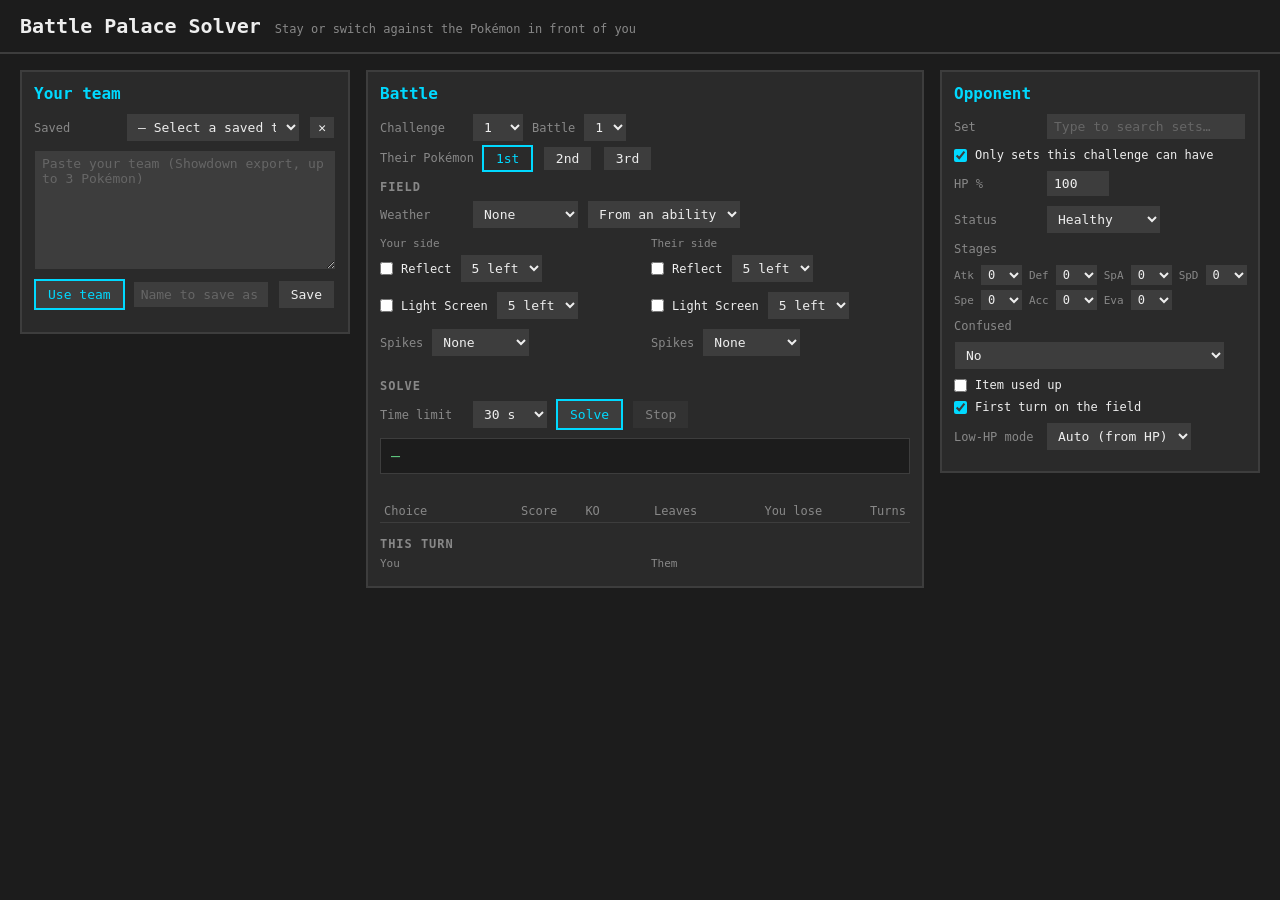
==== site/index.html @ e2d24fca "The Battle Palace Solver page (site/) Laid out like the Arena solver: your team (Showdown paste, sav" ====
<!DOCTYPE html>
<html lang="en">
<head>
<meta charset="UTF-8" />
<meta name="viewport" content="width=device-width, initial-scale=1.0" />
<title>Battle Palace Solver</title>
<link rel="stylesheet" href="styles.css" />
</head>
<body>
<header class="app-header">
  <h1>Battle Palace Solver</h1>
  <span class="app-sub">Stay or switch against the Pokémon in front of you</span>
</header>

<main class="layout">

  <!-- ───────────────────────── YOUR TEAM ───────────────────────── -->
  <section class="panel" id="teamPanel" aria-label="Your team">
    <h2>Your team</h2>
    <div class="field-row">
      <label for="savedTeams">Saved</label>
      <select id="savedTeams"><option value="">— Select a saved team —</option></select>
      <button id="deleteTeam" class="btn btn-small" title="Delete the selected saved team">✕</button>
    </div>
    <textarea id="teamText" placeholder="Paste your team (Showdown export, up to 3 Pokémon)"></textarea>
    <div class="btn-row">
      <button id="parseTeam" class="btn btn-primary">Use team</button>
      <input type="text" id="teamName" placeholder="Name to save as" />
      <button id="saveTeam" class="btn">Save</button>
    </div>
    <div id="teamError" class="error-display"></div>

    <div id="monCards"></div>

    <div id="activeBlock" class="active-block" hidden>
      <h3>Out now: <span id="activeName"></span></h3>
      <div class="field-row">
        <label title="Leave all at 0 at the start of a battle: switch-in effects such as Intimidate are applied for you.">Stages</label>
        <div class="stage-grid" id="youStages"></div>
      </div>
      <div class="field-row">
        <label for="youConfused">Confused</label>
        <select id="youConfused" class="trigger">
          <option value="0">No</option>
          <option value="1">Yes, no turns yet</option>
          <option value="2">Yes, 1 turn</option>
          <option value="3">Yes, 2 turns</option>
          <option value="4">Yes, 3 turns</option>
          <option value="5">Yes, 4 turns (ends next check)</option>
        </select>
      </div>
      <div class="field-row">
        <label for="youSub" title="Substitute's remaining HP as % of your mon's max HP (a fresh one is 25%). 0 = none.">Substitute %</label>
        <input type="number" id="youSub" class="trigger" value="0" min="0" max="25" />
      </div>
      <div class="field-row">
        <label for="youLowHp" title="The Palace switches a mon to its low-HP behaviour once it is at half HP or less at a turn's start, and it stays that way until it leaves the field, even if healed. Auto reads it from the HP entered.">Low-HP mode</label>
        <select id="youLowHp" class="trigger">
          <option value="auto">Auto (from HP)</option>
          <option value="on">On</option>
          <option value="off">Off</option>
        </select>
      </div>
    </div>
  </section>

  <!-- ───────────────────────── BATTLE + RECOMMENDATION ───────────────────────── -->
  <section class="panel" id="battlePanel" aria-label="Battle">
    <h2>Battle</h2>
    <div class="field-row">
      <label for="challenge" title="Challenge 1 is battles 1-7 of your streak, challenge 2 battles 8-14, and so on. It decides which trainers (and so which teammates) you can meet.">Challenge</label>
      <select id="challenge" class="trigger"></select>
      <label for="battle" class="inline-label">Battle</label>
      <select id="battle" class="trigger"></select>
    </div>
    <div class="field-row">
      <label>Their Pokémon</label>
      <span class="seg">
        <input type="radio" name="oppIndex" value="1" id="oppIdx1" class="trigger" checked /><label for="oppIdx1" class="btn">1st</label>
        <input type="radio" name="oppIndex" value="2" id="oppIdx2" class="trigger" /><label for="oppIdx2" class="btn">2nd</label>
        <input type="radio" name="oppIndex" value="3" id="oppIdx3" class="trigger" /><label for="oppIdx3" class="btn">3rd</label>
      </span>
    </div>
    <div class="field-row" id="leadRow" hidden>
      <label for="leadSet" title="Their first Pokémon: with it, the last one they can send is narrowed down.">Their 1st was</label>
      <input type="text" id="leadSet" class="trigger set-input" list="setList" placeholder="Type to search sets…" autocomplete="off" />
    </div>

    <h3>Field</h3>
    <div class="field-row">
      <label for="weather">Weather</label>
      <select id="weather" class="trigger">
        <option value="">None</option>
        <option value="sun">Sun</option>
        <option value="rain">Rain</option>
        <option value="sandstorm">Sandstorm</option>
        <option value="hail">Hail</option>
      </select>
      <select id="weatherTurns" class="trigger" title="From an ability (Drizzle, Sand Stream...) weather never ends; from a move it lasts 5 turns.">
        <option value="">From an ability</option>
        <option value="5">5 turns left</option>
        <option value="4">4 turns left</option>
        <option value="3">3 turns left</option>
        <option value="2">2 turns left</option>
        <option value="1">1 turn left</option>
      </select>
    </div>
    <div class="two-col">
      <div>
        <div class="col-title">Your side</div>
        <div id="youSide"></div>
      </div>
      <div>
        <div class="col-title">Their side</div>
        <div id="oppSide"></div>
      </div>
    </div>

    <h3>Solve</h3>
    <div class="field-row">
      <label for="budget" title="The solver stops early once one choice is clearly best.">Time limit</label>
      <select id="budget">
        <option value="10000">10 s</option>
        <option value="30000" selected>30 s</option>
        <option value="60000">60 s</option>
        <option value="120000">2 min</option>
      </select>
      <button id="solveBtn" class="btn btn-primary">Solve</button>
      <button id="stopBtn" class="btn" disabled>Stop</button>
    </div>

    <div class="results-block">
      <div id="verdict" class="best-move">—</div>
      <div id="progress" class="progress"></div>
      <table class="options-table" id="optionsTable">
        <thead><tr>
          <th>Choice</th>
          <th title="Expected team score after this fight: 1.0 = your whole team untouched, 0 = you lose. ± is the 95% range.">Score</th>
          <th title="Chance you knock this Pokémon out">KO</th>
          <th title="Chance it leaves without fainting (Roar, Baton Pass, Perish Song)">Leaves</th>
          <th title="Chance your whole team faints">You lose</th>
          <th title="Average turns until the fight ends">Turns</th>
        </tr></thead>
        <tbody></tbody>
      </table>
      <div id="notes" class="notes"></div>
      <div id="solveError" class="error-display"></div>
    </div>

    <h3>This turn</h3>
    <div class="two-col">
      <div><div class="col-title">You</div><div id="youChoices" class="choice-bars"></div></div>
      <div><div class="col-title">Them</div><div id="oppChoices" class="choice-bars"></div></div>
    </div>
  </section>

  <!-- ───────────────────────── OPPONENT ───────────────────────── -->
  <section class="panel" id="oppPanel" aria-label="Opponent">
    <h2>Opponent</h2>
    <div class="field-row">
      <label for="oppSet">Set</label>
      <input type="text" id="oppSet" class="trigger set-input" list="setList" placeholder="Type to search sets…" autocomplete="off" />
    </div>
    <div class="field-row">
      <input type="checkbox" id="bracketOnly" class="trigger" checked /><label for="bracketOnly" class="chk-label">Only sets this challenge can have</label>
    </div>
    <datalist id="setList"></datalist>
    <div id="oppCard" class="set-card" hidden></div>
    <div class="field-row" id="oppAbilityRow" hidden>
      <label for="oppAbility">Ability</label>
      <select id="oppAbility" class="trigger"></select>
    </div>
    <div class="field-row" id="oppIvRow" hidden>
      <label for="oppIv" title="Every Frontier trainer gives all its Pokémon one IV value; which trainer you met decides it.">IVs</label>
      <select id="oppIv" class="trigger"></select>
    </div>

    <div class="field-row">
      <label for="oppHp">HP %</label>
      <input type="number" id="oppHp" class="trigger" value="100" min="1" max="100" />
      <span class="hp-abs" id="oppHpAbs"></span>
    </div>
    <div id="oppStatusRows"></div>
    <div class="field-row">
      <label title="Leave all at 0 at the start: switch-in effects are applied for you.">Stages</label>
      <div class="stage-grid" id="oppStages"></div>
    </div>
    <div class="field-row">
      <label for="oppConfused">Confused</label>
      <select id="oppConfused" class="trigger">
        <option value="0">No</option>
        <option value="1">Yes, no turns yet</option>
        <option value="2">Yes, 1 turn</option>
        <option value="3">Yes, 2 turns</option>
        <option value="4">Yes, 3 turns</option>
        <option value="5">Yes, 4 turns (ends next check)</option>
      </select>
    </div>
    <div class="field-row">
      <input type="checkbox" id="oppItemGone" class="trigger" /><label for="oppItemGone" class="chk-label">Item used up</label>
    </div>
    <div class="field-row">
      <input type="checkbox" id="oppFirstTurn" class="trigger" checked /><label for="oppFirstTurn" class="chk-label" title="It was just sent out this turn. Its AI treats a first turn differently (Fake Out, for one).">First turn on the field</label>
    </div>
    <div class="field-row">
      <label for="oppLowHp" title="Its Palace low-HP behaviour; Auto reads it from the HP entered.">Low-HP mode</label>
      <select id="oppLowHp" class="trigger">
        <option value="auto">Auto (from HP)</option>
        <option value="on">On</option>
        <option value="off">Off</option>
      </select>
    </div>
  </section>

</main>

<script type="module" src="app.js"></script>
</body>
</html>
---- site/styles.css ----
/* Battle Palace Solver — the Palace family's look (dark, monospace, cyan;
   tokens from the Battle Palace Assistant / Palace Predictor), laid out like
   the Battle Arena solver: your side, the battle, the opponent. */

:root {
  --bg: #1c1c1c;
  --panel: #2a2a2a;
  --surface: #3d3d3d;
  --border: #3d3d3d;
  --text: #eee;
  --muted: #888;
  --accent: #00d9ff;
  --best: #60c880;
  --tie: #e0c060;
  --error: #ff6b6b;
}

*, *::before, *::after { box-sizing: border-box; margin: 0; padding: 0; }
[hidden] { display: none !important; } /* rows are display:flex; hidden must still hide */
body { font-family: monospace; font-size: 14px; background: var(--bg); color: var(--text); min-height: 100vh; }

.app-header { border-bottom: 2px solid var(--border); padding: 14px 20px; display: flex; align-items: baseline; gap: 14px; flex-wrap: wrap; }
.app-header h1 { font-size: 1.25rem; }
.app-sub { color: var(--muted); font-size: 12px; }

.layout { display: grid; grid-template-columns: 330px minmax(380px, 1fr) 320px; gap: 16px; max-width: 1280px; margin: 0 auto; padding: 16px 20px 48px; align-items: start; }
@media (max-width: 1040px) { .layout { grid-template-columns: 1fr; } }

.panel { background: var(--panel); border: 2px solid var(--border); padding: 12px; }
.panel h2 { font-size: 1rem; margin-bottom: 10px; color: var(--accent); }
.panel h3 { font-size: 12px; color: var(--muted); text-transform: uppercase; letter-spacing: 0.08em; margin: 14px 0 6px; }
.panel h3 span { color: var(--text); text-transform: none; letter-spacing: 0; }

.field-row { display: flex; align-items: center; gap: 8px; margin-bottom: 8px; flex-wrap: wrap; }
.field-row > label { color: var(--muted); font-size: 12px; min-width: 84px; }
.field-row > label.inline-label { min-width: 0; }
.field-row > label.chk-label { min-width: 0; color: var(--text); }

select, input[type="text"], input[type="number"], textarea {
  background: var(--surface); border: 1px solid var(--panel); color: var(--text); font-family: monospace; font-size: 13px; padding: 5px 7px; outline: none;
}
select:focus, input:focus, textarea:focus { border-color: var(--accent); }
input::placeholder, textarea::placeholder { color: #666; }
input[type="number"] { width: 64px; }
input[type="checkbox"] { accent-color: var(--accent); }
.set-input { flex: 1; min-width: 160px; }
textarea { width: 100%; resize: vertical; min-height: 120px; }

.btn { padding: 6px 12px; font-family: monospace; font-size: 13px; cursor: pointer; border: 2px solid var(--panel); background: var(--surface); color: var(--text); }
.btn:hover:not(:disabled) { background: var(--panel); border-color: var(--accent); color: var(--accent); }
.btn:disabled { opacity: 0.45; cursor: default; }
.btn-primary { border-color: var(--accent); color: var(--accent); }
.btn-small { padding: 3px 8px; }
.btn-row { display: flex; gap: 8px; margin: 6px 0 10px; flex-wrap: wrap; align-items: center; }
.btn-row input[type="text"] { flex: 1; min-width: 100px; }

/* segmented radio buttons */
.seg input[type="radio"] { display: none; }
.seg label.btn { padding: 4px 12px; }
.seg input[type="radio"]:checked + label.btn { border-color: var(--accent); color: var(--accent); background: var(--panel); }

/* your mons */
.mon-card { border: 1px solid var(--border); background: var(--bg); padding: 8px 10px; margin-top: 10px; }
.mon-card.out { border-color: var(--accent); }
.mon-card .mc-head { display: flex; align-items: center; gap: 8px; margin-bottom: 6px; }
.mon-card .mc-name { font-weight: bold; }
.mon-card .mc-meta { color: var(--muted); font-size: 11px; }
.mon-card .field-row > label { min-width: 64px; }
.out-radio { accent-color: var(--accent); }
.active-block { border-top: 1px solid var(--border); margin-top: 12px; }

.stage-grid { display: grid; grid-template-columns: repeat(4, auto 1fr); gap: 3px 6px; align-items: center; font-size: 11px; color: var(--muted); }
.stage-grid select { padding: 2px 3px; font-size: 12px; }

.two-col { display: grid; grid-template-columns: 1fr 1fr; gap: 12px; }
.col-title { color: var(--muted); font-size: 11px; margin-bottom: 4px; }
.two-col .field-row > label { min-width: 0; }

.set-card { border: 1px solid var(--border); background: var(--bg); padding: 8px 10px; margin: 4px 0 10px; font-size: 12px; }
.set-card .sc-title { font-weight: bold; color: var(--accent); margin-bottom: 4px; }
.set-card .sc-meta { color: var(--muted); margin-bottom: 4px; line-height: 1.5; }
.set-card .sc-meta b { color: var(--text); font-weight: normal; }
.hp-abs { color: var(--muted); font-size: 12px; }

/* results */
.results-block { margin-top: 6px; }
.best-move { font-size: 15px; color: var(--best); border: 1px solid var(--border); background: var(--bg); padding: 8px 10px; min-height: 36px; }
.best-move.tie { color: var(--tie); }
.progress { color: var(--muted); font-size: 11px; margin: 6px 0; min-height: 14px; }
.options-table { width: 100%; border-collapse: collapse; font-size: 12px; }
.options-table th { color: var(--muted); font-weight: normal; text-align: right; padding: 4px; border-bottom: 1px solid var(--border); }
.options-table th:first-child, .options-table td:first-child { text-align: left; }
.options-table td { padding: 5px 4px; text-align: right; border-bottom: 1px solid #333; white-space: nowrap; }
.options-table tr.best td:first-child { color: var(--best); }
.options-table tr.tie td:first-child { color: var(--tie); }
.options-table .pm { color: var(--muted); font-size: 11px; }
.notes { color: var(--muted); font-size: 11px; margin-top: 6px; line-height: 1.5; }
.error-display { color: var(--error); font-size: 12px; margin-top: 6px; white-space: pre-wrap; }

.choice-bars .cb-row { display: grid; grid-template-columns: 1fr 44px; gap: 6px; font-size: 11px; margin-bottom: 3px; align-items: center; }
.choice-bars .cb-name { position: relative; padding: 2px 4px; overflow: hidden; white-space: nowrap; text-overflow: ellipsis; }
.choice-bars .cb-fill { position: absolute; inset: 0 auto 0 0; background: rgba(0, 217, 255, 0.18); z-index: 0; }
.choice-bars .cb-name span { position: relative; z-index: 1; }
.choice-bars .cb-p { text-align: right; color: var(--muted); }
#savedTeams { flex: 1; min-width: 0; }
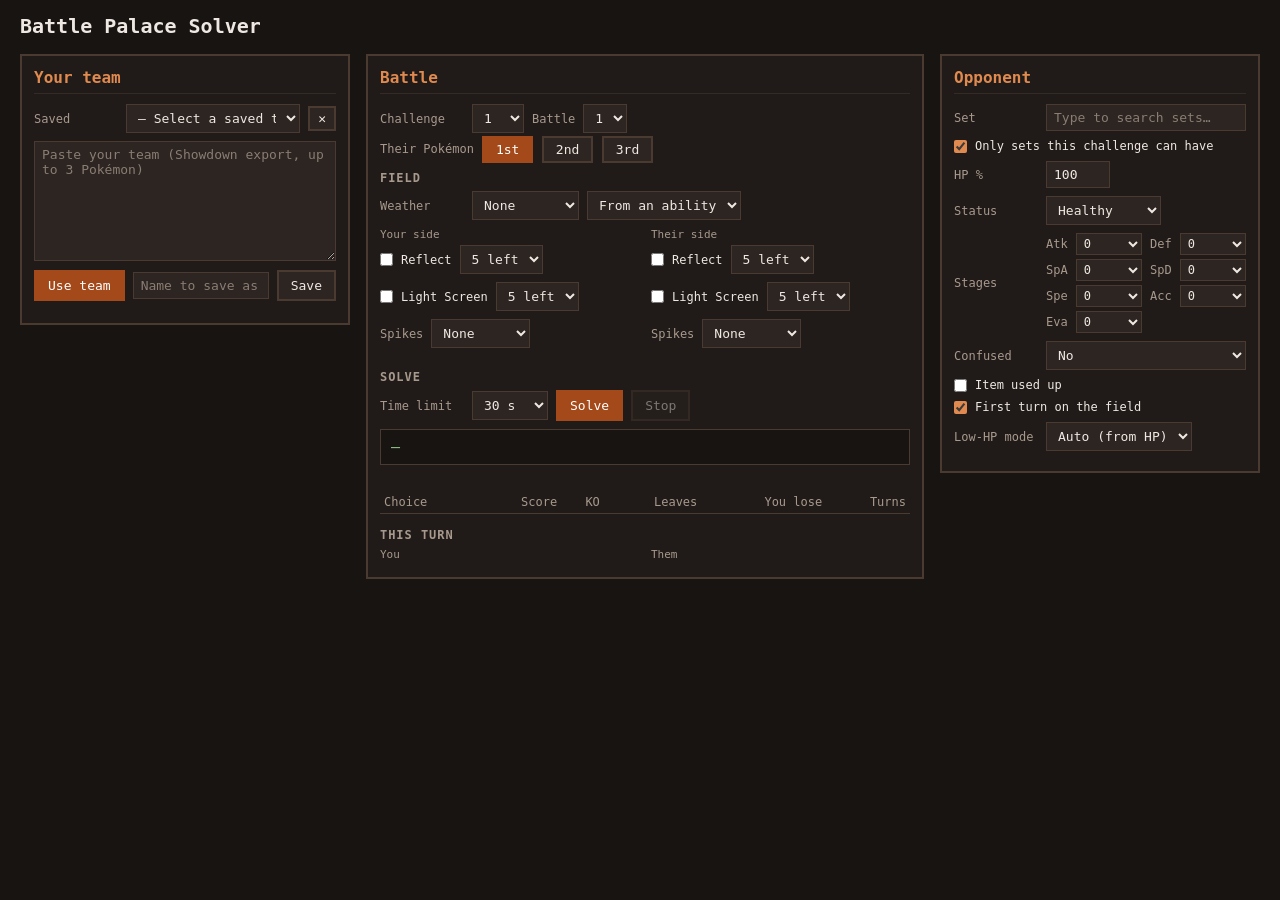
==== commit 5bd88668: "Page: plain header (no subtitle, no orange band or rule) Co-Authored-By: Claude Opus 5.5 (1M context" ====
--- a/site/index.html
+++ b/site/index.html
@@ -9,7 +9,6 @@
 <body>
 <header class="app-header">
   <h1>Battle Palace Solver</h1>
-  <span class="app-sub">Stay or switch against the Pokémon in front of you</span>
 </header>
 
 <main class="layout">
--- a/site/styles.css
+++ b/site/styles.css
@@ -1,17 +1,25 @@
-/* Battle Palace Solver — the Palace family's look (dark, monospace, cyan;
-   tokens from the Battle Palace Assistant / Palace Predictor), laid out like
-   the Battle Arena solver: your side, the battle, the opponent. */
+/* Battle Palace Solver — laid out like the Battle Arena solver (your side,
+   the battle, the opponent). Burnt-orange theme on warm, low-glare darks,
+   as the Arena page has its wood-gold. Roles kept apart:
+     --brand   = filled chrome: primary button, selected toggle
+     --accent  = the same orange lightened for text: titles, borders, focus
+     --best    = ONLY the recommendation (sage green, so it never reads as chrome)
+     --tie     = "too close to call" (soft blue)
+   WCAG contrast (computed): accent on bg 6.9:1, on surface 5.7:1; muted on
+   panel 6.2:1; white on brand 5.9:1; best on bg 8.7:1; tie on bg 9.0:1. */
 
 :root {
-  --bg: #1c1c1c;
-  --panel: #2a2a2a;
-  --surface: #3d3d3d;
-  --border: #3d3d3d;
-  --text: #eee;
-  --muted: #888;
-  --accent: #00d9ff;
-  --best: #60c880;
-  --tie: #e0c060;
+  --bg: #171412;        /* warm near-black */
+  --panel: #201b18;
+  --surface: #2c2521;   /* inputs, buttons */
+  --border: #4a3a30;
+  --divider: #352b25;
+  --text: #efe8e2;
+  --muted: #a8998d;
+  --brand: #a44a1a;     /* burnt orange, the main colour */
+  --accent: #e08a4f;
+  --best: #8cc084;
+  --tie: #9ab8e0;
   --error: #ff6b6b;
 }
 
@@ -19,15 +27,14 @@
 [hidden] { display: none !important; } /* rows are display:flex; hidden must still hide */
 body { font-family: monospace; font-size: 14px; background: var(--bg); color: var(--text); min-height: 100vh; }
 
-.app-header { border-bottom: 2px solid var(--border); padding: 14px 20px; display: flex; align-items: baseline; gap: 14px; flex-wrap: wrap; }
+.app-header { padding: 14px 20px 0; } /* plain: same background as the page, no band or rule */
 .app-header h1 { font-size: 1.25rem; }
-.app-sub { color: var(--muted); font-size: 12px; }
 
 .layout { display: grid; grid-template-columns: 330px minmax(380px, 1fr) 320px; gap: 16px; max-width: 1280px; margin: 0 auto; padding: 16px 20px 48px; align-items: start; }
 @media (max-width: 1040px) { .layout { grid-template-columns: 1fr; } }
 
 .panel { background: var(--panel); border: 2px solid var(--border); padding: 12px; }
-.panel h2 { font-size: 1rem; margin-bottom: 10px; color: var(--accent); }
+.panel h2 { font-size: 1rem; margin-bottom: 10px; color: var(--accent); border-bottom: 1px solid var(--divider); padding-bottom: 6px; }
 .panel h3 { font-size: 12px; color: var(--muted); text-transform: uppercase; letter-spacing: 0.08em; margin: 14px 0 6px; }
 .panel h3 span { color: var(--text); text-transform: none; letter-spacing: 0; }
 
@@ -37,19 +44,20 @@
 .field-row > label.chk-label { min-width: 0; color: var(--text); }
 
 select, input[type="text"], input[type="number"], textarea {
-  background: var(--surface); border: 1px solid var(--panel); color: var(--text); font-family: monospace; font-size: 13px; padding: 5px 7px; outline: none;
+  background: var(--surface); border: 1px solid var(--border); color: var(--text); font-family: monospace; font-size: 13px; padding: 5px 7px; outline: none;
 }
 select:focus, input:focus, textarea:focus { border-color: var(--accent); }
-input::placeholder, textarea::placeholder { color: #666; }
+input::placeholder, textarea::placeholder { color: #8a7d73; }
 input[type="number"] { width: 64px; }
 input[type="checkbox"] { accent-color: var(--accent); }
 .set-input { flex: 1; min-width: 160px; }
 textarea { width: 100%; resize: vertical; min-height: 120px; }
 
-.btn { padding: 6px 12px; font-family: monospace; font-size: 13px; cursor: pointer; border: 2px solid var(--panel); background: var(--surface); color: var(--text); }
+.btn { padding: 6px 12px; font-family: monospace; font-size: 13px; cursor: pointer; border: 2px solid var(--border); background: var(--surface); color: var(--text); }
 .btn:hover:not(:disabled) { background: var(--panel); border-color: var(--accent); color: var(--accent); }
 .btn:disabled { opacity: 0.45; cursor: default; }
-.btn-primary { border-color: var(--accent); color: var(--accent); }
+.btn-primary { background: var(--brand); border-color: var(--brand); color: #fff; }
+.btn-primary:hover:not(:disabled) { background: #9a4418; border-color: var(--accent); color: #fff; }
 .btn-small { padding: 3px 8px; }
 .btn-row { display: flex; gap: 8px; margin: 6px 0 10px; flex-wrap: wrap; align-items: center; }
 .btn-row input[type="text"] { flex: 1; min-width: 100px; }
@@ -57,7 +65,7 @@
 /* segmented radio buttons */
 .seg input[type="radio"] { display: none; }
 .seg label.btn { padding: 4px 12px; }
-.seg input[type="radio"]:checked + label.btn { border-color: var(--accent); color: var(--accent); background: var(--panel); }
+.seg input[type="radio"]:checked + label.btn { border-color: var(--brand); color: #fff; background: var(--brand); }
 
 /* your mons */
 .mon-card { border: 1px solid var(--border); background: var(--bg); padding: 8px 10px; margin-top: 10px; }
@@ -69,8 +77,10 @@
 .out-radio { accent-color: var(--accent); }
 .active-block { border-top: 1px solid var(--border); margin-top: 12px; }
 
-.stage-grid { display: grid; grid-template-columns: repeat(4, auto 1fr); gap: 3px 6px; align-items: center; font-size: 11px; color: var(--muted); }
-.stage-grid select { padding: 2px 3px; font-size: 12px; }
+/* two columns, as on the Arena page: Atk Def / SpA SpD / Spe Acc / Eva */
+.stage-grid { display: grid; grid-template-columns: auto 1fr auto 1fr; gap: 4px 8px; align-items: center; font-size: 12px; color: var(--muted); flex: 1; min-width: 0; }
+.stage-grid select { padding: 2px 3px; font-size: 12px; min-width: 0; }
+#youConfused, #oppConfused { flex: 1; min-width: 0; } /* long option text: shrink, stay beside the label */
 
 .two-col { display: grid; grid-template-columns: 1fr 1fr; gap: 12px; }
 .col-title { color: var(--muted); font-size: 11px; margin-bottom: 4px; }
@@ -90,7 +100,7 @@
 .options-table { width: 100%; border-collapse: collapse; font-size: 12px; }
 .options-table th { color: var(--muted); font-weight: normal; text-align: right; padding: 4px; border-bottom: 1px solid var(--border); }
 .options-table th:first-child, .options-table td:first-child { text-align: left; }
-.options-table td { padding: 5px 4px; text-align: right; border-bottom: 1px solid #333; white-space: nowrap; }
+.options-table td { padding: 5px 4px; text-align: right; border-bottom: 1px solid var(--divider); white-space: nowrap; }
 .options-table tr.best td:first-child { color: var(--best); }
 .options-table tr.tie td:first-child { color: var(--tie); }
 .options-table .pm { color: var(--muted); font-size: 11px; }
@@ -99,7 +109,7 @@
 
 .choice-bars .cb-row { display: grid; grid-template-columns: 1fr 44px; gap: 6px; font-size: 11px; margin-bottom: 3px; align-items: center; }
 .choice-bars .cb-name { position: relative; padding: 2px 4px; overflow: hidden; white-space: nowrap; text-overflow: ellipsis; }
-.choice-bars .cb-fill { position: absolute; inset: 0 auto 0 0; background: rgba(0, 217, 255, 0.18); z-index: 0; }
+.choice-bars .cb-fill { position: absolute; inset: 0 auto 0 0; background: rgba(224, 138, 79, 0.22); z-index: 0; }
 .choice-bars .cb-name span { position: relative; z-index: 1; }
 .choice-bars .cb-p { text-align: right; color: var(--muted); }
 #savedTeams { flex: 1; min-width: 0; }
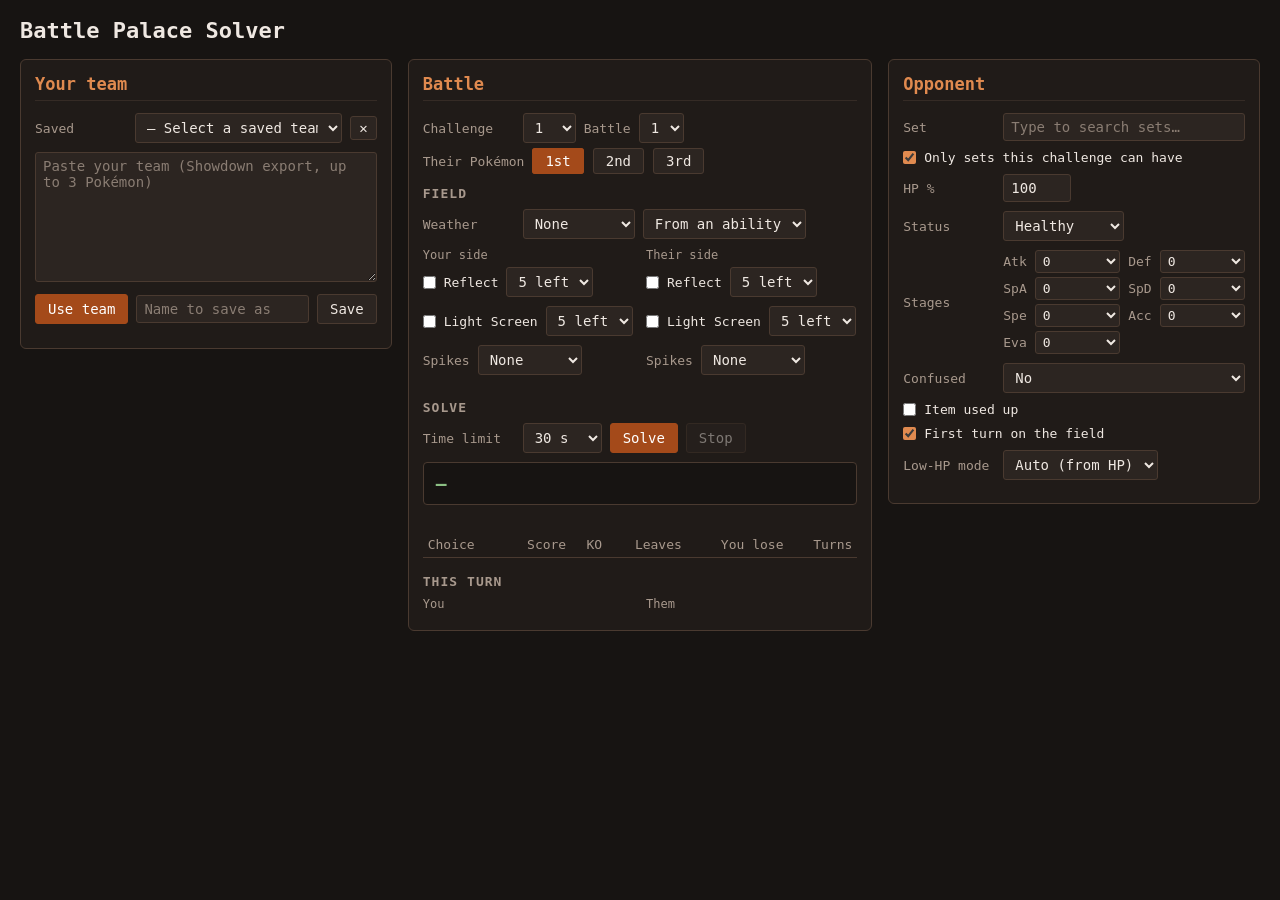
==== commit 8cd451c7: "Page: full width like the Arena page, text ~1px larger, rounded panels; Arena-style filtering dropdo" ====
--- a/site/index.html
+++ b/site/index.html
@@ -82,7 +82,7 @@
     </div>
     <div class="field-row" id="leadRow" hidden>
       <label for="leadSet" title="Their first Pokémon: with it, the last one they can send is narrowed down.">Their 1st was</label>
-      <input type="text" id="leadSet" class="trigger set-input" list="setList" placeholder="Type to search sets…" autocomplete="off" />
+      <div class="combo-wrap"><input type="text" id="leadSet" class="trigger combo-input" placeholder="Type to search sets…" autocomplete="off" /><div class="combo-list" id="leadSetList"></div></div>
     </div>
 
     <h3>Field</h3>
@@ -158,12 +158,11 @@
     <h2>Opponent</h2>
     <div class="field-row">
       <label for="oppSet">Set</label>
-      <input type="text" id="oppSet" class="trigger set-input" list="setList" placeholder="Type to search sets…" autocomplete="off" />
+      <div class="combo-wrap"><input type="text" id="oppSet" class="trigger combo-input" placeholder="Type to search sets…" autocomplete="off" /><div class="combo-list" id="oppSetList"></div></div>
     </div>
     <div class="field-row">
       <input type="checkbox" id="bracketOnly" class="trigger" checked /><label for="bracketOnly" class="chk-label">Only sets this challenge can have</label>
     </div>
-    <datalist id="setList"></datalist>
     <div id="oppCard" class="set-card" hidden></div>
     <div class="field-row" id="oppAbilityRow" hidden>
       <label for="oppAbility">Ability</label>
--- a/site/styles.css
+++ b/site/styles.css
@@ -25,41 +25,52 @@
 
 *, *::before, *::after { box-sizing: border-box; margin: 0; padding: 0; }
 [hidden] { display: none !important; } /* rows are display:flex; hidden must still hide */
-body { font-family: monospace; font-size: 14px; background: var(--bg); color: var(--text); min-height: 100vh; }
+body { font-family: monospace; font-size: 15px; background: var(--bg); color: var(--text); min-height: 100vh; }
 
-.app-header { padding: 14px 20px 0; } /* plain: same background as the page, no band or rule */
-.app-header h1 { font-size: 1.25rem; }
+.app-header { padding: 18px 20px 0; } /* plain: same background as the page, no band or rule */
+.app-header h1 { font-size: 22px; }
 
-.layout { display: grid; grid-template-columns: 330px minmax(380px, 1fr) 320px; gap: 16px; max-width: 1280px; margin: 0 auto; padding: 16px 20px 48px; align-items: start; }
-@media (max-width: 1040px) { .layout { grid-template-columns: 1fr; } }
+/* full width, as on the Arena page: the side panels share the room, the
+   middle (results table) gets a little more */
+.layout { display: grid; grid-template-columns: minmax(300px, 1fr) minmax(440px, 1.25fr) minmax(300px, 1fr); gap: 16px; padding: 16px 20px 48px; align-items: start; }
+@media (max-width: 1100px) { .layout { grid-template-columns: 1fr; } }
 
-.panel { background: var(--panel); border: 2px solid var(--border); padding: 12px; }
-.panel h2 { font-size: 1rem; margin-bottom: 10px; color: var(--accent); border-bottom: 1px solid var(--divider); padding-bottom: 6px; }
-.panel h3 { font-size: 12px; color: var(--muted); text-transform: uppercase; letter-spacing: 0.08em; margin: 14px 0 6px; }
+.panel { background: var(--panel); border: 1px solid var(--border); border-radius: 6px; padding: 14px; }
+.panel h2 { font-size: 17px; margin-bottom: 12px; color: var(--accent); border-bottom: 1px solid var(--divider); padding-bottom: 6px; }
+.panel h3 { font-size: 13px; color: var(--muted); text-transform: uppercase; letter-spacing: 0.08em; margin: 16px 0 8px; }
 .panel h3 span { color: var(--text); text-transform: none; letter-spacing: 0; }
 
-.field-row { display: flex; align-items: center; gap: 8px; margin-bottom: 8px; flex-wrap: wrap; }
-.field-row > label { color: var(--muted); font-size: 12px; min-width: 84px; }
+.field-row { display: flex; align-items: center; gap: 8px; margin-bottom: 9px; flex-wrap: wrap; }
+.field-row > label { color: var(--muted); font-size: 13px; min-width: 92px; }
 .field-row > label.inline-label { min-width: 0; }
 .field-row > label.chk-label { min-width: 0; color: var(--text); }
 
 select, input[type="text"], input[type="number"], textarea {
-  background: var(--surface); border: 1px solid var(--border); color: var(--text); font-family: monospace; font-size: 13px; padding: 5px 7px; outline: none;
+  background: var(--surface); border: 1px solid var(--border); border-radius: 3px; color: var(--text); font-family: monospace; font-size: 14px; padding: 5px 7px; outline: none;
 }
 select:focus, input:focus, textarea:focus { border-color: var(--accent); }
 input::placeholder, textarea::placeholder { color: #8a7d73; }
-input[type="number"] { width: 64px; }
+input[type="number"] { width: 68px; }
 input[type="checkbox"] { accent-color: var(--accent); }
-.set-input { flex: 1; min-width: 160px; }
-textarea { width: 100%; resize: vertical; min-height: 120px; }
+textarea { width: 100%; resize: vertical; min-height: 130px; }
 
-.btn { padding: 6px 12px; font-family: monospace; font-size: 13px; cursor: pointer; border: 2px solid var(--border); background: var(--surface); color: var(--text); }
+/* filtering dropdown for the set pickers (as on the Arena page) */
+.combo-wrap { position: relative; flex: 1; min-width: 160px; }
+.combo-input { width: 100%; }
+.combo-list { position: absolute; top: 100%; left: 0; right: 0; z-index: 200; background: var(--panel); border: 1px solid var(--accent); border-top: none; max-height: 280px; overflow-y: auto; display: none; }
+.combo-list.open { display: block; }
+.combo-item { padding: 5px 8px; cursor: pointer; font-size: 13px; color: var(--text); border-bottom: 1px solid var(--divider); }
+.combo-item.cur { color: var(--accent); }
+.combo-item:hover, .combo-item.hi { background: var(--surface); color: var(--accent); }
+.combo-empty { padding: 5px 8px; font-size: 13px; color: var(--muted); font-style: italic; }
+
+.btn { padding: 6px 12px; font-family: monospace; font-size: 14px; cursor: pointer; border: 1px solid var(--border); border-radius: 3px; background: var(--surface); color: var(--text); }
 .btn:hover:not(:disabled) { background: var(--panel); border-color: var(--accent); color: var(--accent); }
 .btn:disabled { opacity: 0.45; cursor: default; }
 .btn-primary { background: var(--brand); border-color: var(--brand); color: #fff; }
 .btn-primary:hover:not(:disabled) { background: #9a4418; border-color: var(--accent); color: #fff; }
 .btn-small { padding: 3px 8px; }
-.btn-row { display: flex; gap: 8px; margin: 6px 0 10px; flex-wrap: wrap; align-items: center; }
+.btn-row { display: flex; gap: 8px; margin: 8px 0 10px; flex-wrap: wrap; align-items: center; }
 .btn-row input[type="text"] { flex: 1; min-width: 100px; }
 
 /* segmented radio buttons */
@@ -68,47 +79,47 @@
 .seg input[type="radio"]:checked + label.btn { border-color: var(--brand); color: #fff; background: var(--brand); }
 
 /* your mons */
-.mon-card { border: 1px solid var(--border); background: var(--bg); padding: 8px 10px; margin-top: 10px; }
+.mon-card { border: 1px solid var(--border); border-radius: 4px; background: var(--bg); padding: 9px 11px; margin-top: 10px; }
 .mon-card.out { border-color: var(--accent); }
-.mon-card .mc-head { display: flex; align-items: center; gap: 8px; margin-bottom: 6px; }
+.mon-card .mc-head { display: flex; align-items: center; gap: 8px; margin-bottom: 7px; }
 .mon-card .mc-name { font-weight: bold; }
-.mon-card .mc-meta { color: var(--muted); font-size: 11px; }
-.mon-card .field-row > label { min-width: 64px; }
+.mon-card .mc-meta { color: var(--muted); font-size: 12px; }
+.mon-card .field-row > label { min-width: 68px; }
 .out-radio { accent-color: var(--accent); }
-.active-block { border-top: 1px solid var(--border); margin-top: 12px; }
+.active-block { border-top: 1px solid var(--border); margin-top: 14px; }
 
 /* two columns, as on the Arena page: Atk Def / SpA SpD / Spe Acc / Eva */
-.stage-grid { display: grid; grid-template-columns: auto 1fr auto 1fr; gap: 4px 8px; align-items: center; font-size: 12px; color: var(--muted); flex: 1; min-width: 0; }
-.stage-grid select { padding: 2px 3px; font-size: 12px; min-width: 0; }
+.stage-grid { display: grid; grid-template-columns: auto 1fr auto 1fr; gap: 4px 8px; align-items: center; font-size: 13px; color: var(--muted); flex: 1; min-width: 0; }
+.stage-grid select { padding: 2px 3px; font-size: 13px; min-width: 0; }
 #youConfused, #oppConfused { flex: 1; min-width: 0; } /* long option text: shrink, stay beside the label */
 
 .two-col { display: grid; grid-template-columns: 1fr 1fr; gap: 12px; }
-.col-title { color: var(--muted); font-size: 11px; margin-bottom: 4px; }
+.col-title { color: var(--muted); font-size: 12px; margin-bottom: 5px; }
 .two-col .field-row > label { min-width: 0; }
 
-.set-card { border: 1px solid var(--border); background: var(--bg); padding: 8px 10px; margin: 4px 0 10px; font-size: 12px; }
+.set-card { border: 1px solid var(--border); border-radius: 4px; background: var(--bg); padding: 9px 11px; margin: 4px 0 10px; font-size: 13px; }
 .set-card .sc-title { font-weight: bold; color: var(--accent); margin-bottom: 4px; }
 .set-card .sc-meta { color: var(--muted); margin-bottom: 4px; line-height: 1.5; }
 .set-card .sc-meta b { color: var(--text); font-weight: normal; }
-.hp-abs { color: var(--muted); font-size: 12px; }
+.hp-abs { color: var(--muted); font-size: 13px; }
 
 /* results */
 .results-block { margin-top: 6px; }
-.best-move { font-size: 15px; color: var(--best); border: 1px solid var(--border); background: var(--bg); padding: 8px 10px; min-height: 36px; }
+.best-move { font-size: 18px; font-weight: bold; color: var(--best); border: 1px solid var(--border); border-radius: 4px; background: var(--bg); padding: 10px 12px; min-height: 42px; }
 .best-move.tie { color: var(--tie); }
-.progress { color: var(--muted); font-size: 11px; margin: 6px 0; min-height: 14px; }
-.options-table { width: 100%; border-collapse: collapse; font-size: 12px; }
-.options-table th { color: var(--muted); font-weight: normal; text-align: right; padding: 4px; border-bottom: 1px solid var(--border); }
+.progress { color: var(--muted); font-size: 12px; margin: 6px 0; min-height: 15px; }
+.options-table { width: 100%; border-collapse: collapse; font-size: 14px; }
+.options-table th { color: var(--muted); font-weight: normal; font-size: 13px; text-align: right; padding: 5px; border-bottom: 1px solid var(--border); }
 .options-table th:first-child, .options-table td:first-child { text-align: left; }
-.options-table td { padding: 5px 4px; text-align: right; border-bottom: 1px solid var(--divider); white-space: nowrap; }
+.options-table td { padding: 6px 5px; text-align: right; border-bottom: 1px solid var(--divider); white-space: nowrap; }
 .options-table tr.best td:first-child { color: var(--best); }
 .options-table tr.tie td:first-child { color: var(--tie); }
-.options-table .pm { color: var(--muted); font-size: 11px; }
-.notes { color: var(--muted); font-size: 11px; margin-top: 6px; line-height: 1.5; }
-.error-display { color: var(--error); font-size: 12px; margin-top: 6px; white-space: pre-wrap; }
+.options-table .pm { color: var(--muted); font-size: 12px; }
+.notes { color: var(--muted); font-size: 12px; margin-top: 6px; line-height: 1.5; }
+.error-display { color: var(--error); font-size: 13px; margin-top: 6px; white-space: pre-wrap; }
 
-.choice-bars .cb-row { display: grid; grid-template-columns: 1fr 44px; gap: 6px; font-size: 11px; margin-bottom: 3px; align-items: center; }
-.choice-bars .cb-name { position: relative; padding: 2px 4px; overflow: hidden; white-space: nowrap; text-overflow: ellipsis; }
+.choice-bars .cb-row { display: grid; grid-template-columns: 1fr 48px; gap: 6px; font-size: 13px; margin-bottom: 3px; align-items: center; }
+.choice-bars .cb-name { position: relative; padding: 2px 5px; overflow: hidden; white-space: nowrap; text-overflow: ellipsis; }
 .choice-bars .cb-fill { position: absolute; inset: 0 auto 0 0; background: rgba(224, 138, 79, 0.22); z-index: 0; }
 .choice-bars .cb-name span { position: relative; z-index: 1; }
 .choice-bars .cb-p { text-align: right; color: var(--muted); }
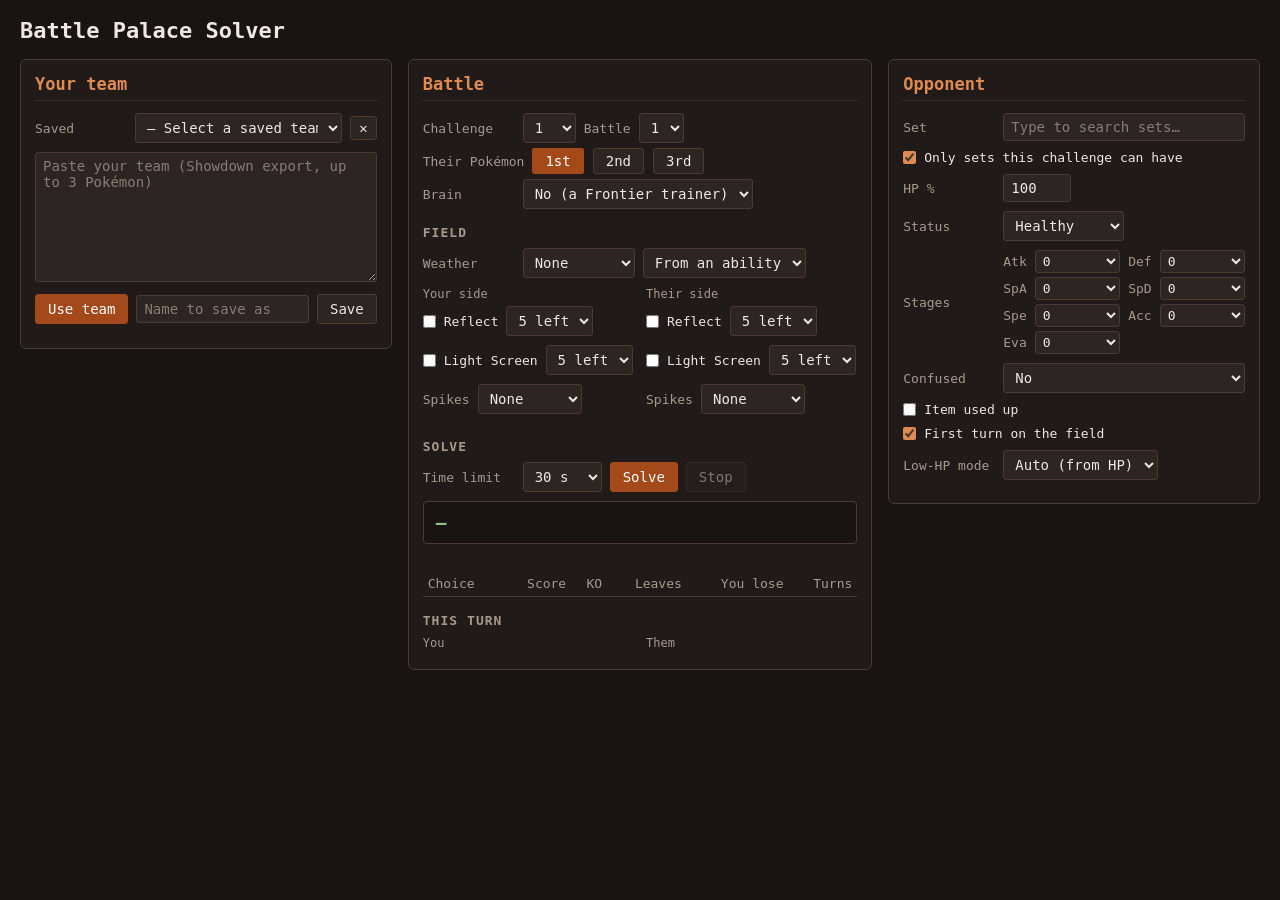
==== commit a1f03a2a: "Spenser (Palace Frontier Brain): his Silver/Gold teams on the page and in next-in next-in: BRAIN_TEA" ====
--- a/site/index.html
+++ b/site/index.html
@@ -79,6 +79,14 @@
         <input type="radio" name="oppIndex" value="2" id="oppIdx2" class="trigger" /><label for="oppIdx2" class="btn">2nd</label>
         <input type="radio" name="oppIndex" value="3" id="oppIdx3" class="trigger" /><label for="oppIdx3" class="btn">3rd</label>
       </span>
+    </div>
+    <div class="field-row">
+      <label for="brain" title="Spenser, the Palace's Frontier Brain, is the 7th battle of challenges 3 (Silver) and 6 (Gold): picked for you there. Holding Silver but not Gold, battle 21 is a normal trainer: set No. With both symbols he also comes back at streak 63, 84, ... (inside 8+): pick him by hand.">Brain</label>
+      <select id="brain" class="trigger">
+        <option value="">No (a Frontier trainer)</option>
+        <option value="Spenser Silver">Spenser, Silver</option>
+        <option value="Spenser Gold">Spenser, Gold</option>
+      </select>
     </div>
     <div class="field-row" id="leadRow" hidden>
       <label for="leadSet" title="Their first Pokémon: with it, the last one they can send is narrowed down.">Their 1st was</label>
@@ -160,7 +168,7 @@
       <label for="oppSet">Set</label>
       <div class="combo-wrap"><input type="text" id="oppSet" class="trigger combo-input" placeholder="Type to search sets…" autocomplete="off" /><div class="combo-list" id="oppSetList"></div></div>
     </div>
-    <div class="field-row">
+    <div class="field-row" id="bracketRow">
       <input type="checkbox" id="bracketOnly" class="trigger" checked /><label for="bracketOnly" class="chk-label">Only sets this challenge can have</label>
     </div>
     <div id="oppCard" class="set-card" hidden></div>
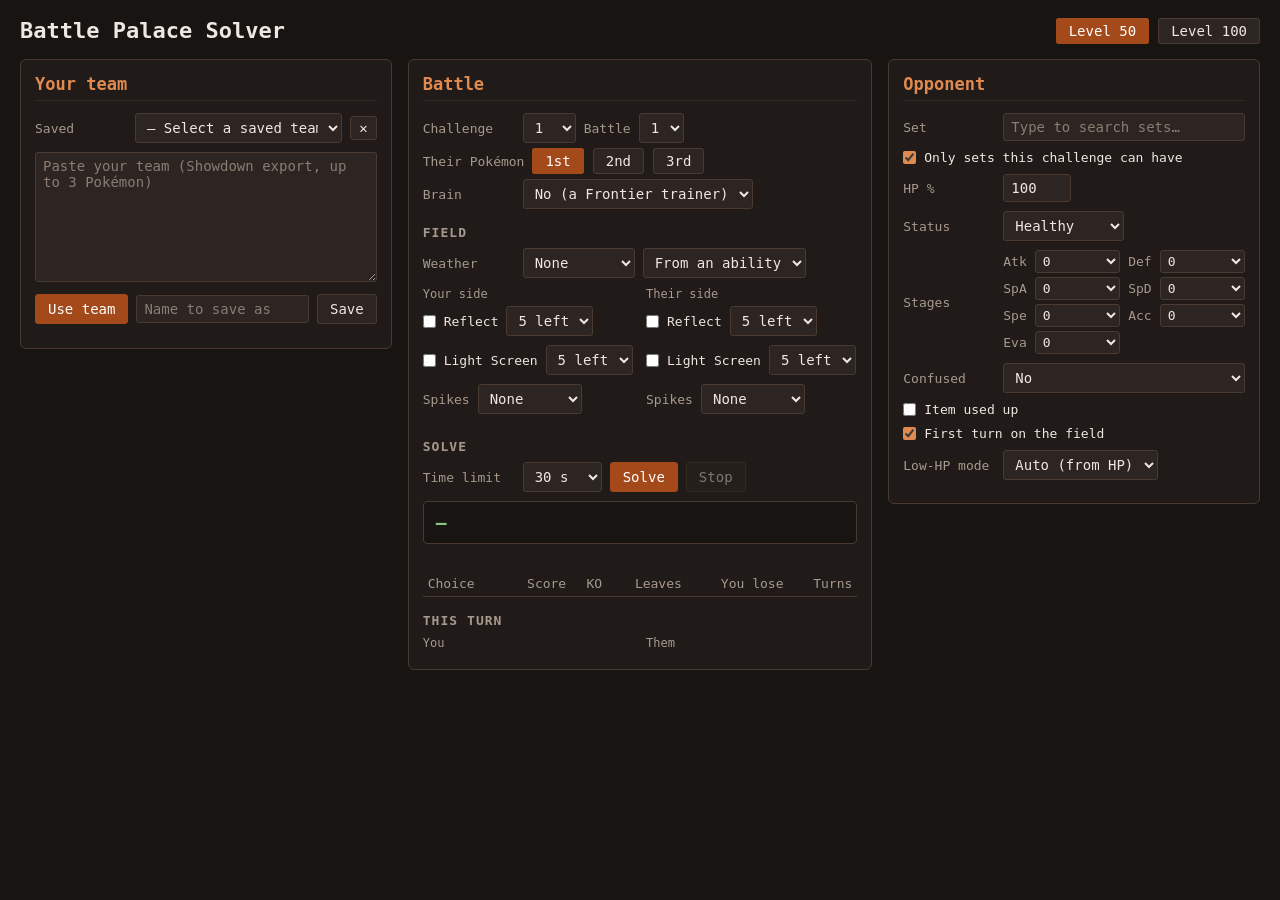
==== commit 8c8271ed: "Page: Level 50 / Level 100 buttons (top right, Level 50 by default) Level 100 = Open Level with a le" ====
--- a/site/index.html
+++ b/site/index.html
@@ -9,6 +9,10 @@
 <body>
 <header class="app-header">
   <h1>Battle Palace Solver</h1>
+  <span class="seg level-seg" role="group" aria-label="Level" title="Level 100: Open Level with a level-100 team. Every Pokémon on both sides is level 100, and Dragonite, Tyranitar and the legendary birds' and beasts' 5th-6th sets can appear. The trainers are the same.">
+    <input type="radio" name="level" value="50" id="level50" class="trigger" checked /><label for="level50" class="btn">Level 50</label>
+    <input type="radio" name="level" value="100" id="level100" class="trigger" /><label for="level100" class="btn">Level 100</label>
+  </span>
 </header>
 
 <main class="layout">
@@ -33,6 +37,9 @@
 
     <div id="activeBlock" class="active-block" hidden>
       <h3>Out now: <span id="activeName"></span></h3>
+      <div class="field-row">
+        <input type="checkbox" id="youFainted" class="trigger" /><label for="youFainted" class="chk-label" title="Your mon out was just knocked out: Solve compares sending in each healthy teammate (each solved; a near-tie is solved again, then decided by the first turn: KO chance, damage dealt against HP lost, no Choice item).">Just fainted: who goes in?</label>
+      </div>
       <div class="field-row">
         <label title="Leave all at 0 at the start of a battle: switch-in effects such as Intimidate are applied for you.">Stages</label>
         <div class="stage-grid" id="youStages"></div>
@@ -176,6 +183,14 @@
       <label for="oppAbility">Ability</label>
       <select id="oppAbility" class="trigger"></select>
     </div>
+    <div class="field-row" id="oppGenderRow" hidden>
+      <label for="oppGender" title="The ♂/♀ next to its name in battle. Only Attract and Cute Charm read it.">Gender</label>
+      <select id="oppGender" class="trigger">
+        <option value="">Unknown</option>
+        <option value="male">Male ♂</option>
+        <option value="female">Female ♀</option>
+      </select>
+    </div>
     <div class="field-row" id="oppIvRow" hidden>
       <label for="oppIv" title="Every Frontier trainer gives all its Pokémon one IV value; which trainer you met decides it.">IVs</label>
       <select id="oppIv" class="trigger"></select>
--- a/site/styles.css
+++ b/site/styles.css
@@ -27,7 +27,7 @@
 [hidden] { display: none !important; } /* rows are display:flex; hidden must still hide */
 body { font-family: monospace; font-size: 15px; background: var(--bg); color: var(--text); min-height: 100vh; }
 
-.app-header { padding: 18px 20px 0; } /* plain: same background as the page, no band or rule */
+.app-header { padding: 18px 20px 0; display: flex; align-items: center; justify-content: space-between; gap: 12px; flex-wrap: wrap; } /* plain: same background as the page, no band or rule; the Level buttons sit top right */
 .app-header h1 { font-size: 22px; }
 
 /* full width, as on the Arena page: the side panels share the room, the
